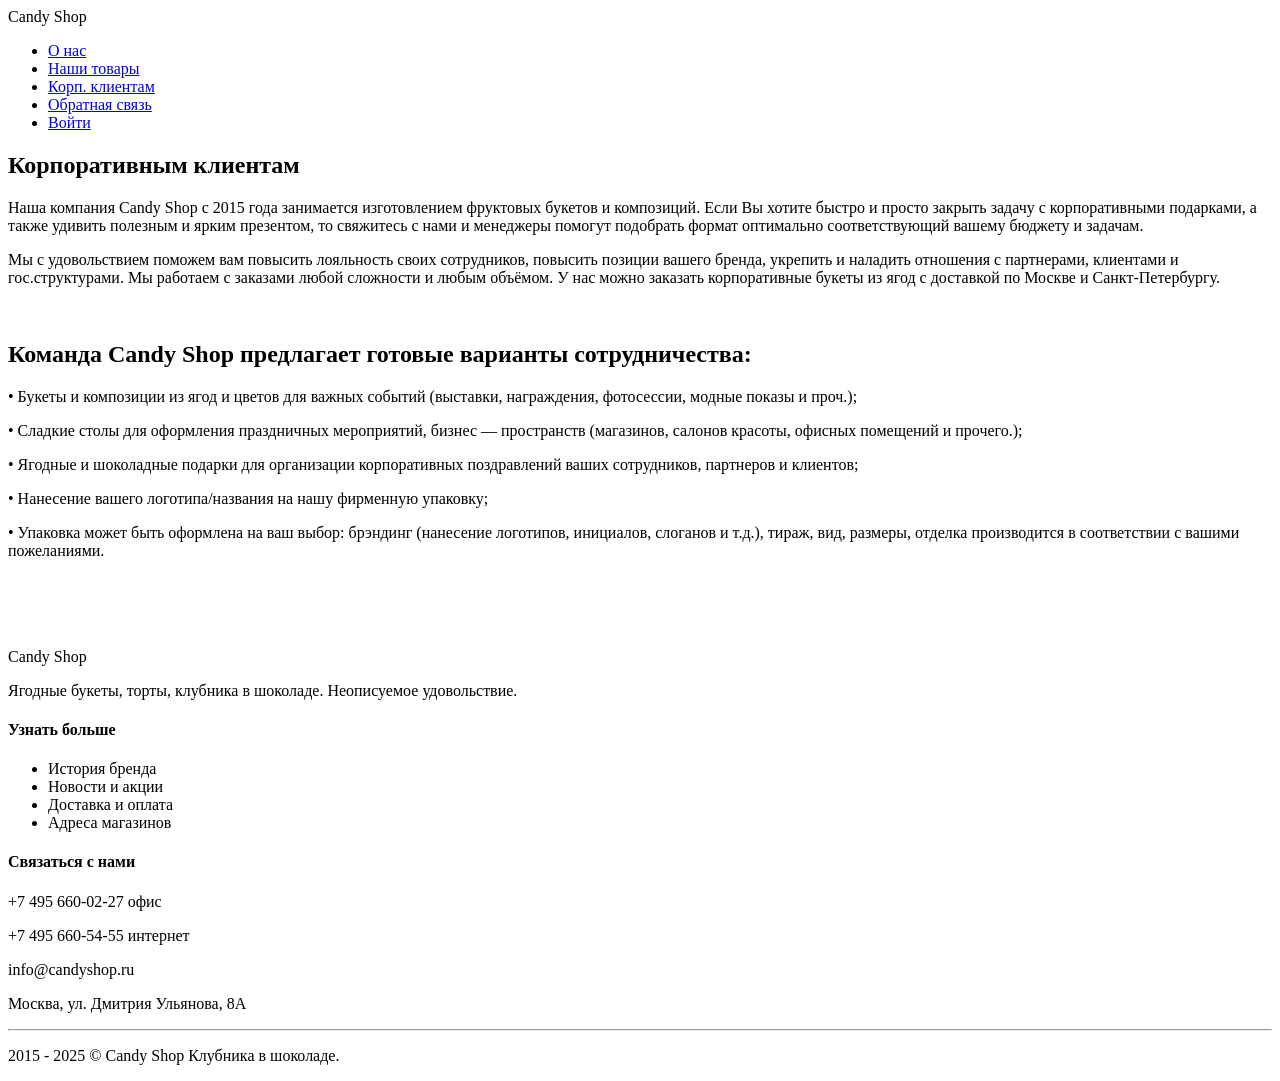
==== korz.html @ a6d3f13e "Add files via upload" ====
<!DOCTYPE html>
<html lang="en">

<head>
    <meta charset="UTF-8">
    <meta name="viewport" content="width=device-width, initial-scale=1.0">
    <title>Candy Shop</title>
    <link rel="stylesheet" href="css/main.css">
</head>

<body class="page-korz">
    <div class="wrapper">
        <header class="container">
            <span class="logo">Candy Shop</span>
            <nav>
                <ul>
                    <li><a href="index.html">О нас</a></li>
                    <li><a href="tovar.html">Наши товары</a></li>
                    <li class="active"><a href="korz.html">Корп. клиентам</a></li>
                    <li><a href="otzv.php">Обратная связь</a></li>
                    <li class="btn"><a href="vhod.php">Войти</a></li>
                </ul>
            </nav>
        </header>

        <div class="container kl">
            <h2>Корпоративным клиентам</h2>
            <div class="korp">
                <div>
                    <p>Наша компания Candy Shop с 2015 года занимается изготовлением фруктовых букетов и композиций.
                        Если Вы хотите быстро и просто закрыть задачу с корпоративными подарками, а также удивить
                        полезным и ярким презентом, то свяжитесь с нами и менеджеры помогут подобрать формат оптимально
                        соответствующий вашему бюджету и задачам.</p>
                    <p>Мы с удовольствием поможем вам повысить лояльность своих сотрудников, повысить позиции вашего
                        бренда, укрепить и наладить отношения с партнерами, клиентами и гос.структурами. Мы работаем с
                        заказами любой сложности и любым объёмом. У нас можно заказать корпоративные букеты из ягод с
                        доставкой по Москве и Санкт-Петербургу.</p>
                </div>
                <img src="img/korp.jpg" alt="">
            </div>
        </div>

        <div class="container resh">
            <h2>Команда Candy Shop предлагает готовые варианты сотрудничества:</h2>
            <div class="slov">
                <div>
                    <p>• Букеты и композиции из ягод и цветов для важных событий (выставки, награждения, фотосессии,
                        модные показы и проч.);</p>
                    <p>• Сладкие столы для оформления праздничных мероприятий, бизнес — пространств (магазинов, салонов
                        красоты, офисных помещений и прочего.);</p>
                    <p>• Ягодные и шоколадные подарки для организации корпоративных поздравлений ваших сотрудников,
                        партнеров и клиентов;</p>
                </div>
                <div>
                    <p>• Нанесение вашего логотипа/названия на нашу фирменную упаковку;</p>
                    <p>• Упаковка может быть оформлена на ваш выбор: брэндинг (нанесение логотипов, инициалов, слоганов
                        и т.д.), тираж, вид, размеры, отделка производится в соответствии с вашими пожеланиями.</p>
                </div>
            </div>
        </div>

        <div class="container iz">
            <div class="izob">
                <div class="q1">
                    <img src="img/11.jpg" alt="">
                </div>
                <div class="q2">
                    <img src="img/13.jpg" alt="">
                </div>
                <div class="q3">
                    <img src="img/12.jpg" alt="">
                </div>
                <div class="q4">
                    <img src="img/14.jpg" alt="">
                </div>

            </div>
        </div>

        <footer>
            <div class="blocks container">
                <div>
                    <span class="logo">Candy Shop</span>
                    <p>Ягодные букеты, торты, клубника в шоколаде. Неописуемое удовольствие.</p>
                </div>
                <div>
                    <h4>Узнать больше</h4>
                    <ul>
                        <li>История бренда</li>
                        <li>Новости и акции</li>
                        <li>Доставка и оплата</li>
                        <li>Адреса магазинов</li>
                    </ul>
                </div>
                <div>
                    <h4>Связаться с нами</h4>
                    <p>+7 495 660-02-27 офис</p>
                    <p>+7 495 660-54-55 интернет</p>
                    <p>info@candyshop.ru</p>
                    <p>Москва, ул. Дмитрия Ульянова, 8А</p>
                </div>
            </div>
            <hr>
            <p>2015 - 2025 © Candy Shop Клубника в шоколаде.</p>
        </footer>

</body>

</html>
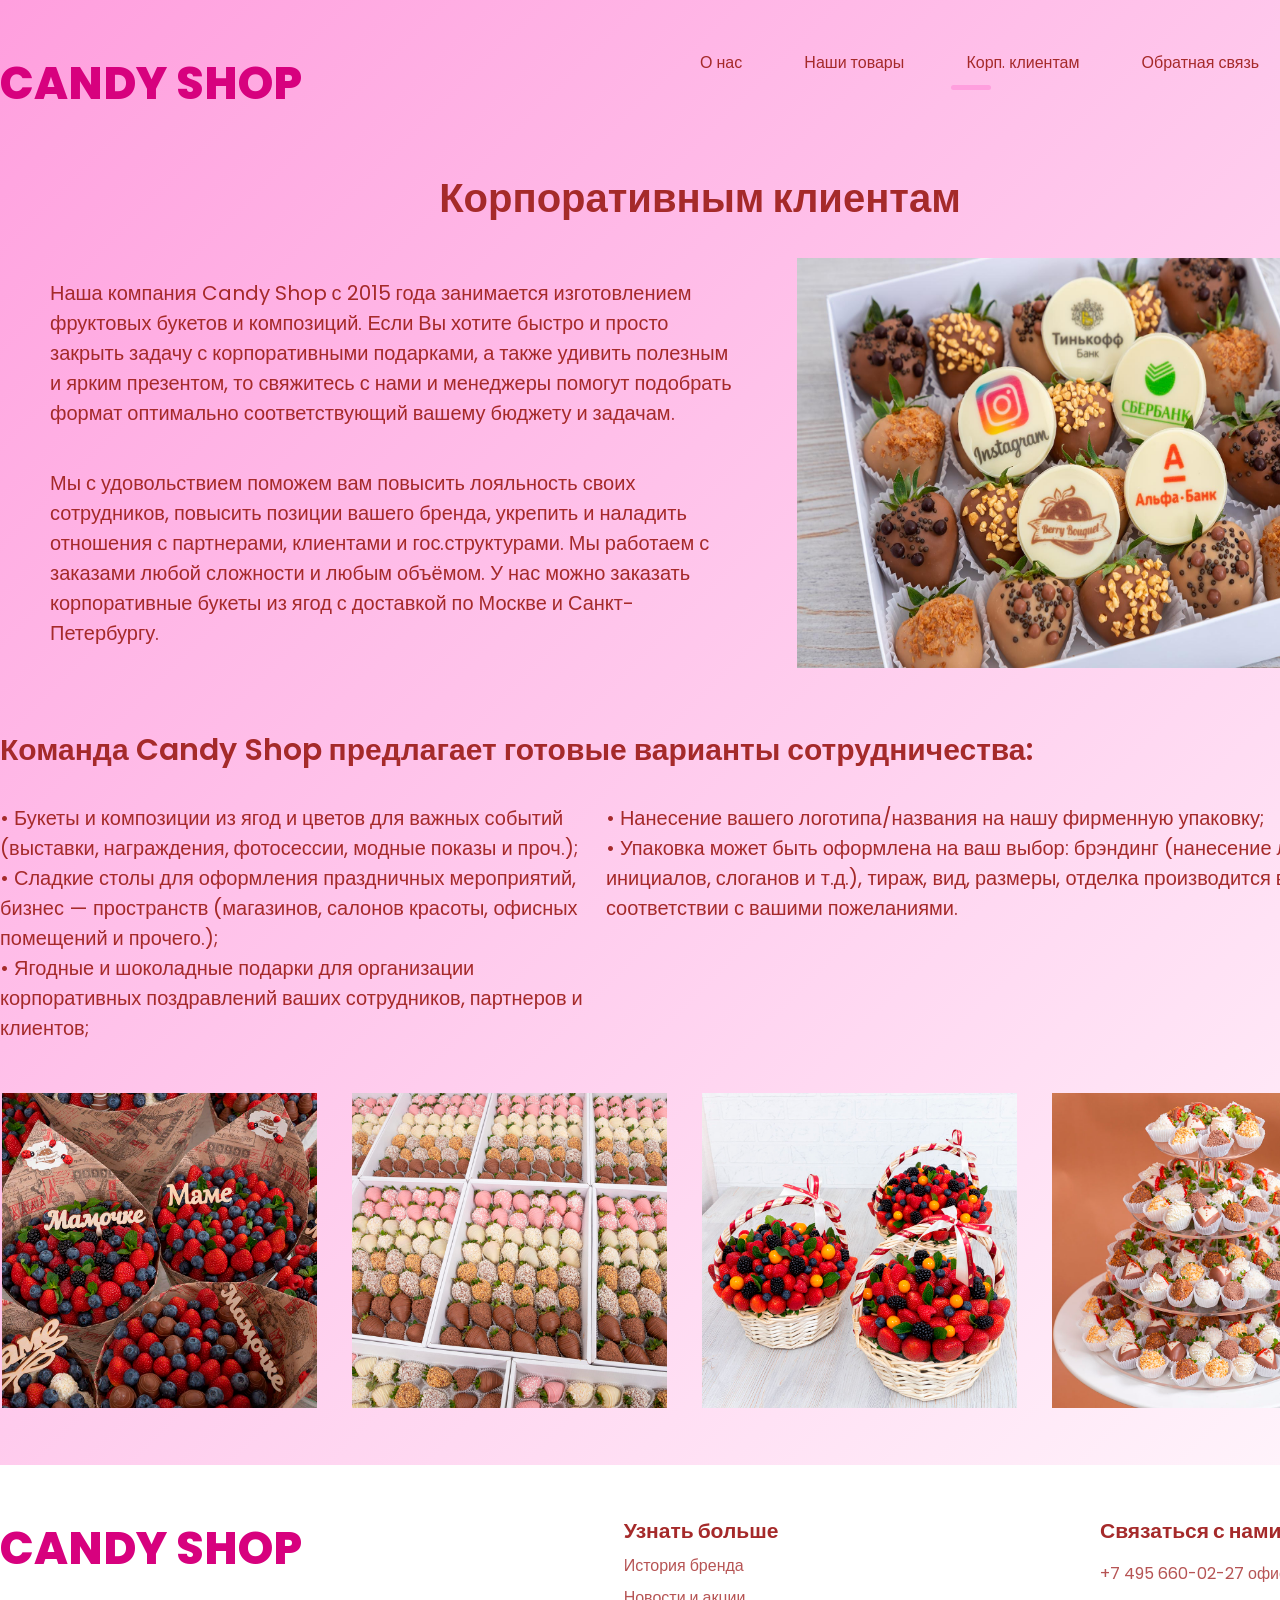
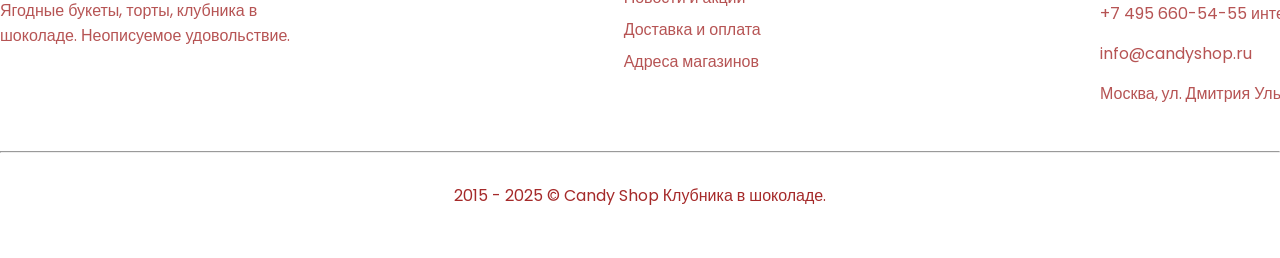
==== commit ec730475: "Update korz.html" ====
--- a/korz.html
+++ b/korz.html
@@ -5,7 +5,7 @@
     <meta charset="UTF-8">
     <meta name="viewport" content="width=device-width, initial-scale=1.0">
     <title>Candy Shop</title>
-    <link rel="stylesheet" href="css/main.css">
+    <link rel="stylesheet" href="main.css">
 </head>
 
 <body class="page-korz">
@@ -36,7 +36,7 @@
                         заказами любой сложности и любым объёмом. У нас можно заказать корпоративные букеты из ягод с
                         доставкой по Москве и Санкт-Петербургу.</p>
                 </div>
-                <img src="img/korp.jpg" alt="">
+                <img src="korp.jpg" alt="">
             </div>
         </div>
 
@@ -62,16 +62,16 @@
         <div class="container iz">
             <div class="izob">
                 <div class="q1">
-                    <img src="img/11.jpg" alt="">
+                    <img src="11.jpg" alt="">
                 </div>
                 <div class="q2">
-                    <img src="img/13.jpg" alt="">
+                    <img src="13.jpg" alt="">
                 </div>
                 <div class="q3">
-                    <img src="img/12.jpg" alt="">
+                    <img src="12.jpg" alt="">
                 </div>
                 <div class="q4">
-                    <img src="img/14.jpg" alt="">
+                    <img src="14.jpg" alt="">
                 </div>
 
             </div>
@@ -106,4 +106,4 @@
 
 </body>
 
-</html>+</html>
--- a/main.css
+++ b/main.css
@@ -0,0 +1,715 @@
+@import url('https://fonts.googleapis.com/css2?family=Poppins:wght@400;500;700;800&display=swap');
+
+* {
+    margin: 0;
+    padding: 0;
+}
+
+body {
+    font-family: "Poppins", sans-serif;
+    font-weight: 400;
+    color: brown;
+    font-size: 16px;
+}
+
+a {
+    text-decoration: none;
+}
+
+.wrapper {
+    background: #FF9FDE;
+    background: linear-gradient(135deg, #FF9FDE, #FFFFFF);
+    width: 100%;
+    padding-bottom: 60px;
+}
+
+.container {
+    width: 1400px;
+    margin: 0 auto;
+}
+
+header {
+    padding: 50px 0;
+}
+
+header .logo,
+footer .blocks .logo {
+    text-transform: uppercase;
+    font-size: 45px;
+    font-weight: 800;
+    color: #d7017e;
+}
+
+header nav {
+    float: right;
+    width: 50%;
+}
+
+header nav ul {
+    /* шапка, слова вверху */
+    list-style: none;
+    display: flex;
+    justify-content: space-between;
+}
+
+header nav ul li {
+    display: inline-block;
+}
+
+header nav ul li a {
+    /* цвет ссылок */
+    color: brown;
+}
+
+header nav ul li.active::after {
+    /*палочка внизу слов о нас*/
+    content: '';
+    display: block;
+    width: 40px;
+    height: 5px;
+    background: #FF9FDE;
+    border-radius: 10px;
+    position: relative;
+    top: 10px;
+    left: -15px;
+}
+
+header nav ul li:not(.btn):not(.active) a:hover {
+    /* эффект при наведении */
+    border-bottom: 5px solid #FF9FDE;
+}
+
+header nav ul li.btn a,
+.email .block button {
+    /* обработка кнопки войти */
+    background: #FFFFFF;
+    padding: 9px 17px;
+    border-radius: 5px;
+    transition: all 500ms ease;
+
+}
+
+header nav ul li.btn a:hover,
+.email .block button:hover {
+    /* эффект при наведении на войти*/
+    background: #FF9FDE;
+}
+
+.hero {
+    padding-bottom: 100px;
+    position: relative;
+}
+
+.hero--info {
+    /*секция с текстом*/
+    width: 530px;
+    padding-top: 15px;
+}
+
+.hero--info h2 {
+    color: rgb(182, 12, 136);
+    font-size: 30px;
+    font-weight: 600;
+}
+
+.hero--info h1 {
+    font-size: 40px;
+    font-weight: 600;
+}
+
+.hero--info p {
+    font-weight: 500;
+    line-height: 170%;
+    margin: 30px 0;
+}
+
+.hero--info .btn {
+    background: #FF9FDE;
+    border-radius: 50px;
+    padding: 15px 30px;
+    border: 0;
+    transition: all 500ms ease;
+    font-size: 18px;
+}
+
+.hero--info .btn:hover {
+    cursor: pointer;
+    transform: scale(1.1);
+}
+
+.hero img {
+    /*расположение изображения*/
+    position: absolute;
+    top: -10px;
+    right: 0;
+    max-width: 45%;
+}
+
+/*Секция что мы изготавливаем*/
+.trending {
+    padding-top: 120px;
+}
+
+.trending h3 {
+    font-weight: 600;
+    font-size: 31px;
+}
+
+.trending .products {
+    display: flex;
+    justify-content: space-between;
+    width: 100%;
+    padding: 50px 0;
+}
+
+.products img {
+    max-width: 80%;
+    padding: 0 37px;
+}
+
+.trending .products span {
+    display: block;
+    text-align: center;
+    margin-top: 20px;
+}
+
+.big-text {
+    padding: 40px 0;
+    font-size: 25px;
+    font-weight: 400;
+    text-align: center;
+    width: 1300px;
+}
+
+.banner {
+    padding: 50px 0;
+
+}
+
+.banner h3 {
+    font-size: 30px;
+    font-weight: 500;
+    margin-bottom: 30px;
+    color: #d7017e;
+}
+
+.banner p {
+    line-height: 170%;
+    margin-bottom: 30px;
+    width: 550px;
+    font-size: 20px;
+}
+
+.banner img {
+    width: 70%;
+    margin-bottom: 30px;
+}
+
+/*электронная почта*/
+.email {
+    padding-bottom: 120px;
+    /*отступ снизу*/
+}
+
+.email .block {
+    margin-top: 40px;
+    background: #FF9FDE;
+    border-radius: 10px;
+    padding: 40px 3%;
+    width: 94%;
+    justify-content: space-between;
+    align-items: center;
+    display: flex;
+
+}
+
+.email .block h4 {
+    font-size: 30px;
+    font-weight: 500;
+}
+
+.email .block p {
+    width: 600px;
+}
+
+
+/* Стиль для кнопки отправки в форме email */
+.email .block input[type="submit"] {
+    background-color: #FF6B9D;
+    color: white;
+    border: none;
+    padding: 15px 30px;
+    border-radius: 30px;
+    font-size: 16px;
+    font-weight: 600;
+    cursor: pointer;
+    transition: all 0.3s ease;
+    box-shadow: 0 4px 8px rgba(255, 107, 157, 0.3);
+    text-transform: uppercase;
+    letter-spacing: 1px;
+    margin-top: 15px;
+    width: auto;
+    position: relative;
+    right: -30px;
+    z-index: 2;
+    display: block;
+    margin-left: auto;
+    margin-right: auto;
+
+}
+
+/* Стиль при наведении */
+.email .block input[type="submit"]:hover {
+    background-color: #E0558B;
+    transform: translateY(-2px);
+    box-shadow: 0 6px 12px rgba(255, 107, 157, 0.4);
+}
+
+/* Стиль при нажатии */
+.email .block input[type="submit"]:active {
+    transform: translateY(0);
+    box-shadow: 0 2px 4px rgba(255, 107, 157, 0.3);
+}
+
+/* Стиль для параграфа, содержащего кнопку */
+.email .block p {
+    text-align: center;
+    margin-top: 20px;
+}
+
+/* Обновленные стили для поля ввода email */
+.email .block input[type="email"] {
+    background: #FFFFFF;
+    outline: none;
+    border: 0.6px solid brown;
+    border-radius: 30px;
+    width: 100%;
+    max-width: 500px;
+    font-family: 'Poppins', sans-serif;
+    font-weight: 400;
+    padding: 15px 15px;
+    margin: 0 auto;
+    display: block;
+    transition: all 0.3s ease;
+    position: relative;
+    right: -30px;
+}
+
+.email .block input[type="email"]:focus {
+    border-color: #FF6B9D;
+    box-shadow: 0 0 0 3px rgba(255, 107, 157, 0.2);
+}
+
+/* Стили для блока формы */
+.email .block {
+    background-color: #FFF9FB;
+    padding: 40px 10px;
+    border-radius: 15px;
+    box-shadow: 0 5px 15px rgba(0, 0, 0, 0.05);
+    max-width: 600px;
+    margin: 0 auto;
+    text-align: center;
+    position: relative;
+    right: 300px;
+    top: 53px;
+    border: 0.6px solid brown;
+}
+
+/*Footer*/
+footer {
+    background: #FFFFFF;
+    padding: 50px 0;
+
+}
+
+footer .blocks {
+    display: flex;
+    justify-content: space-between;
+}
+
+footer .blocks p {
+    width: 300px;
+    margin: 15px 0;
+    opacity: 0.8;
+}
+
+footer .blocks h4 {
+    font-weight: 700;
+    font-size: 21px;
+
+}
+
+footer .blocks ul {
+    list-style: none;
+}
+
+footer .blocks ul li {
+    margin-top: 7px;
+    opacity: 0.8;
+}
+
+footer hr {
+    margin: 30px 0;
+}
+
+footer>p {
+    text-align: center;
+}
+
+.page-korz .wrapper {
+    min-height: calc(100vh - 160px);
+    /* 160px - примерная высота футера */
+    padding-bottom: 0;
+    /* Убираем отступ снизу */
+}
+
+.page-korz footer {
+    margin-top: auto;
+    /* Прижимаем футер к низу */
+}
+
+/* Дополнительно для body */
+.page-korz {
+    display: flex;
+    flex-direction: column;
+    min-height: 100vh;
+}
+
+.page-korz .wrapper {
+    flex: 1;
+}
+
+/* Стили для страниц со стандартным футером */
+.standard-footer {
+    display: flex;
+    flex-direction: column;
+    min-height: 100vh;
+}
+
+.standard-footer .wrapper {
+    flex: 1;
+    padding-bottom: 0;
+    /* Убираем отступ снизу */
+}
+
+.standard-footer footer {
+    margin-top: auto;
+}
+
+/* Убираем возможные псевдоэлементы с розовой полоской */
+.standard-footer .wrapper::after {
+    display: none;
+}
+
+/*наши товары*/
+
+.tovars .card {
+    justify-content: space-between;
+    width: 50%;
+    padding: 50px 0;
+}
+
+.card img {
+    max-width: 90%;
+    padding: 0 37px;
+    position: relative;
+    right: 35px;
+}
+
+.tovars .card span {
+    display: block;
+    margin-top: 20px;
+}
+
+.tovars .eat,
+.tovars .eat1,
+.tovars .eat2 {
+    display: flex;
+}
+
+.tovars .card p {
+    font-weight: 600;
+    font-size: 25px;
+}
+
+.tovars .card h4 {
+    font-weight: 300;
+}
+
+.tovars .card button {
+    background: #FF9FDE;
+    border-radius: 50px;
+    padding: 15px 50px;
+    border: 0;
+    transition: all 500ms ease;
+    font-size: 18px;
+    position: relative;
+    top: 25px;
+}
+
+.tovars .card button:hover {
+    cursor: pointer;
+    transform: scale(1.1);
+}
+
+/*Обратная связь*/
+.feedback {
+    padding: 70px 0;
+    background: rgb(254, 151, 211);
+}
+
+.feedback h2 {
+    text-align: center;
+    font-weight: 700;
+    font-size: 30px;
+}
+
+.feedback p {
+    text-align: center;
+    font-weight: 500;
+    font-size: 30px;
+}
+
+.feedback form {
+    margin: 80px auto;
+    width: 600px;
+}
+
+.feedback form .inline {
+    display: flex;
+    justify-content: space-between;
+}
+
+.feedback form .inline>div {
+    width: 50%;
+}
+
+.feedback form label {
+    font-size: 14px;
+}
+
+.feedback form input,
+.feedback form textarea {
+    background: rgb(250, 185, 223);
+    border-radius: 10px;
+    border: 0.6px solid brown;
+    display: block;
+    /*поля для ввода не на одной линии с лейблами*/
+    width: 90%;
+    padding: 15px 10px;
+    outline: none;
+    color: #d7017e;
+    margin-top: 7px;
+    margin-bottom: 20px;
+}
+
+.feedback form .one-line {
+    width: 95%;
+}
+
+.feedback form textarea {
+    resize: none;
+    height: 200px;
+}
+
+.feedback form input[type="submit"] {
+    background: #fff;
+    border-radius: 5px;
+    border: 0.6px solid brown;
+    float: right;
+    cursor: pointer;
+    color: brown;
+    padding: 15px 35px;
+    transition: all 500ms ease;
+    position: relative;
+    right: 37px;
+}
+
+.feedback form input[type="submit"]:hover {
+    cursor: pointer;
+    transform: scale(1.1);
+}
+
+/*Корпоративным клиентам*/
+.kl h2 {
+    text-align: center;
+    font-weight: 700;
+    font-size: 40px;
+}
+
+.kl .korp {
+    display: flex;
+    padding: 30px;
+}
+
+.kl p {
+    font-size: 20px;
+    font-weight: 400;
+}
+
+.kl p {
+    font-size: 20px;
+    font-weight: 400;
+    padding: 20px;
+}
+
+.kl img {
+    max-width: 40%;
+    padding: 0 37px;
+}
+
+.resh h2 {
+    padding: 30px 0;
+    font-weight: 550;
+    font-size: 30px;
+}
+
+.resh .slov {
+    display: flex;
+}
+
+.resh .slov p {
+    font-size: 20px;
+    font-weight: 400;
+}
+
+.iz .izob {
+    display: flex;
+    padding: 50px 0;
+}
+
+.iz .izob .q1 img,
+.iz .izob .q2 img,
+.iz .izob .q3 img,
+.iz .izob .q4 img {
+    max-width: 90%;
+    padding: 0 37px;
+    position: relative;
+    right: 35px;
+}
+
+/* Стили для раздела To-Do */
+.todo-section {
+    padding: 40px 0;
+    background-color: #FFF9FB;
+    border-radius: 15px;
+    margin: 10px auto;
+    box-shadow: 0 5px 15px rgba(0, 0, 0, 0.05);
+}
+
+.todo-section h3 {
+    color: #FF6B9D;
+    font-size: 28px;
+    text-align: center;
+}
+
+.todo-section p {
+    text-align: center;
+    margin-bottom: 30px;
+    color: #666;
+}
+
+.todo-form {
+    max-width: 600px;
+    margin: 0 auto;
+    padding: 20px;
+}
+
+.todo-form .form-group {
+    margin-bottom: 20px;
+}
+
+.todo-form label {
+    display: block;
+    margin-bottom: 8px;
+    color: #FF6B9D;
+    font-weight: 600;
+}
+
+.todo-form input[type="text"],
+.todo-form textarea {
+    width: 100%;
+    padding: 12px 15px;
+    border: 1px solid #FFD6E5;
+    border-radius: 30px;
+    font-size: 16px;
+}
+
+.todo-form textarea {
+    min-height: 100px;
+    border-radius: 15px;
+    resize: vertical;
+}
+
+.todo-form input[type="color"] {
+    width: 60px;
+    height: 40px;
+    padding: 3px;
+    border: 2px solid #FFD6E5;
+    border-radius: 8px;
+}
+
+/* Стили для карточек задач */
+.todo-container {
+    display: grid;
+    grid-template-columns: repeat(auto-fill, minmax(300px, 1fr));
+    gap: 20px;
+    padding: 20px;
+}
+
+.todo-item {
+    transition: transform 0.3s ease;
+}
+
+.todo-item:hover {
+    transform: translateY(-5px);
+}
+
+.todo-card {
+    background: white;
+    border-radius: 15px;
+    overflow: hidden;
+    box-shadow: 0 4px 8px rgba(0, 0, 0, 0.1);
+}
+
+.todo-header {
+    height: 10px;
+}
+
+.todo-body {
+    padding: 20px;
+}
+
+.todo-body h5 {
+    color: #FF6B9D;
+    margin-bottom: 10px;
+    font-size: 18px;
+}
+
+.todo-body p {
+    color: #666;
+    margin-bottom: 15px;
+    text-align: left;
+}
+
+.todo-delete {
+    background: none;
+    border: none;
+    color: #FF6B9D;
+    cursor: pointer;
+    font-weight: 600;
+    padding: 5px 0;
+}
+
+.todo-delete:hover {
+    text-decoration: underline;
+}
+
+.todo-form button {
+    background: #FF6B9D;
+    border-radius: 50px;
+    padding: 15px 30px;
+    border: 0;
+    transition: all 500ms ease;
+    font-size: 14px;
+}
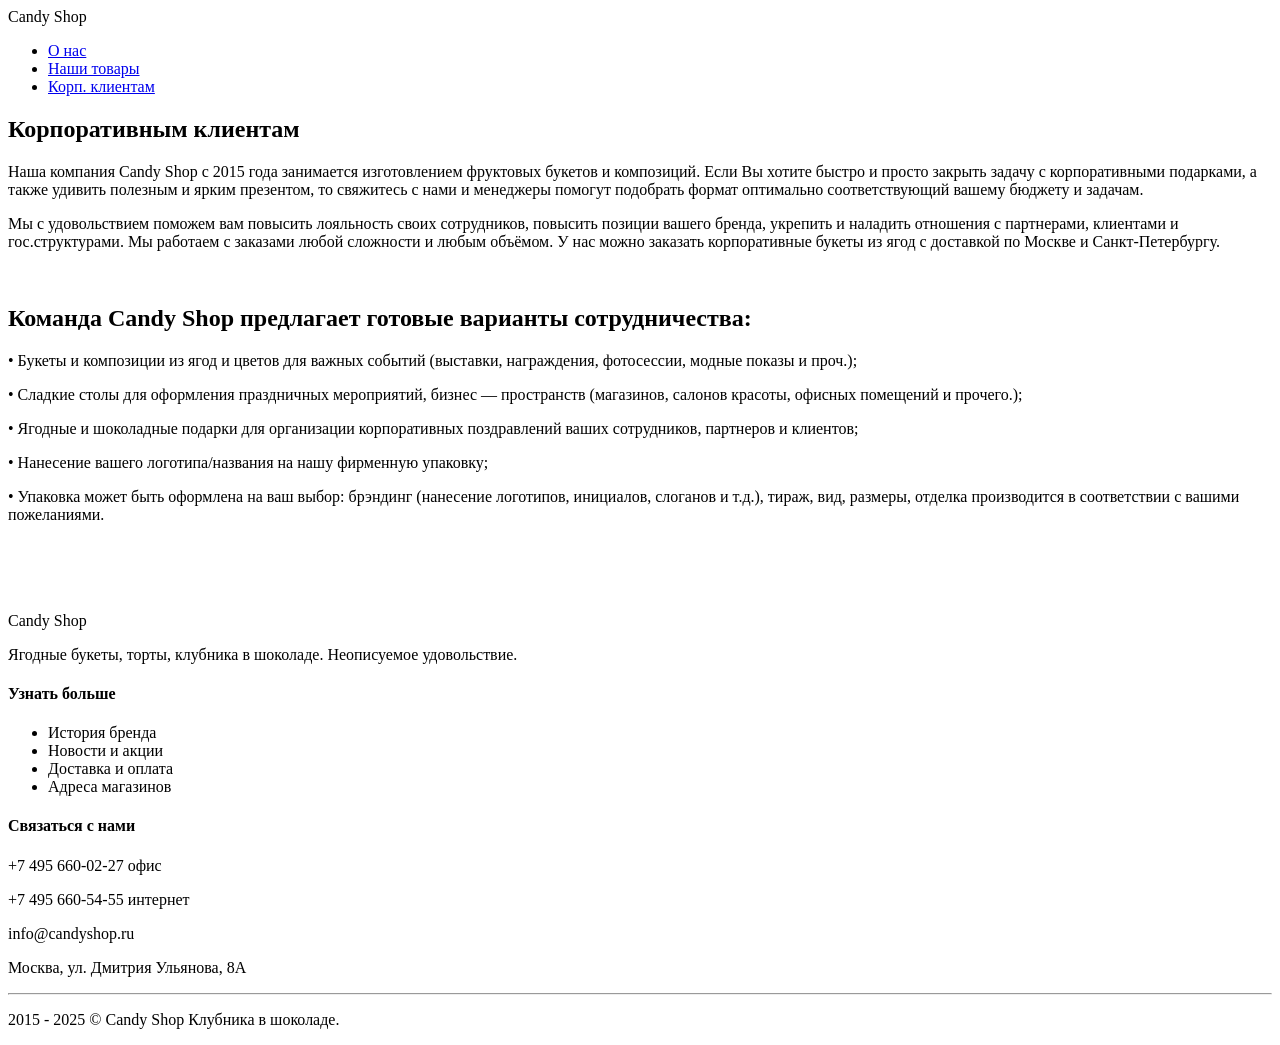
==== commit eca90f57: "Add files via upload" ====
--- a/korz.html
+++ b/korz.html
@@ -5,7 +5,7 @@
     <meta charset="UTF-8">
     <meta name="viewport" content="width=device-width, initial-scale=1.0">
     <title>Candy Shop</title>
-    <link rel="stylesheet" href="main.css">
+    <link rel="stylesheet" href="css/main.css">
 </head>
 
 <body class="page-korz">
@@ -17,8 +17,7 @@
                     <li><a href="index.html">О нас</a></li>
                     <li><a href="tovar.html">Наши товары</a></li>
                     <li class="active"><a href="korz.html">Корп. клиентам</a></li>
-                    <li><a href="otzv.php">Обратная связь</a></li>
-                    <li class="btn"><a href="vhod.php">Войти</a></li>
+
                 </ul>
             </nav>
         </header>
@@ -36,7 +35,7 @@
                         заказами любой сложности и любым объёмом. У нас можно заказать корпоративные букеты из ягод с
                         доставкой по Москве и Санкт-Петербургу.</p>
                 </div>
-                <img src="korp.jpg" alt="">
+                <img src="img/korp.jpg" alt="">
             </div>
         </div>
 
@@ -62,16 +61,16 @@
         <div class="container iz">
             <div class="izob">
                 <div class="q1">
-                    <img src="11.jpg" alt="">
+                    <img src="img/11.jpg" alt="">
                 </div>
                 <div class="q2">
-                    <img src="13.jpg" alt="">
+                    <img src="img/13.jpg" alt="">
                 </div>
                 <div class="q3">
-                    <img src="12.jpg" alt="">
+                    <img src="img/12.jpg" alt="">
                 </div>
                 <div class="q4">
-                    <img src="14.jpg" alt="">
+                    <img src="img/14.jpg" alt="">
                 </div>
 
             </div>
@@ -106,4 +105,4 @@
 
 </body>
 
-</html>
+</html>
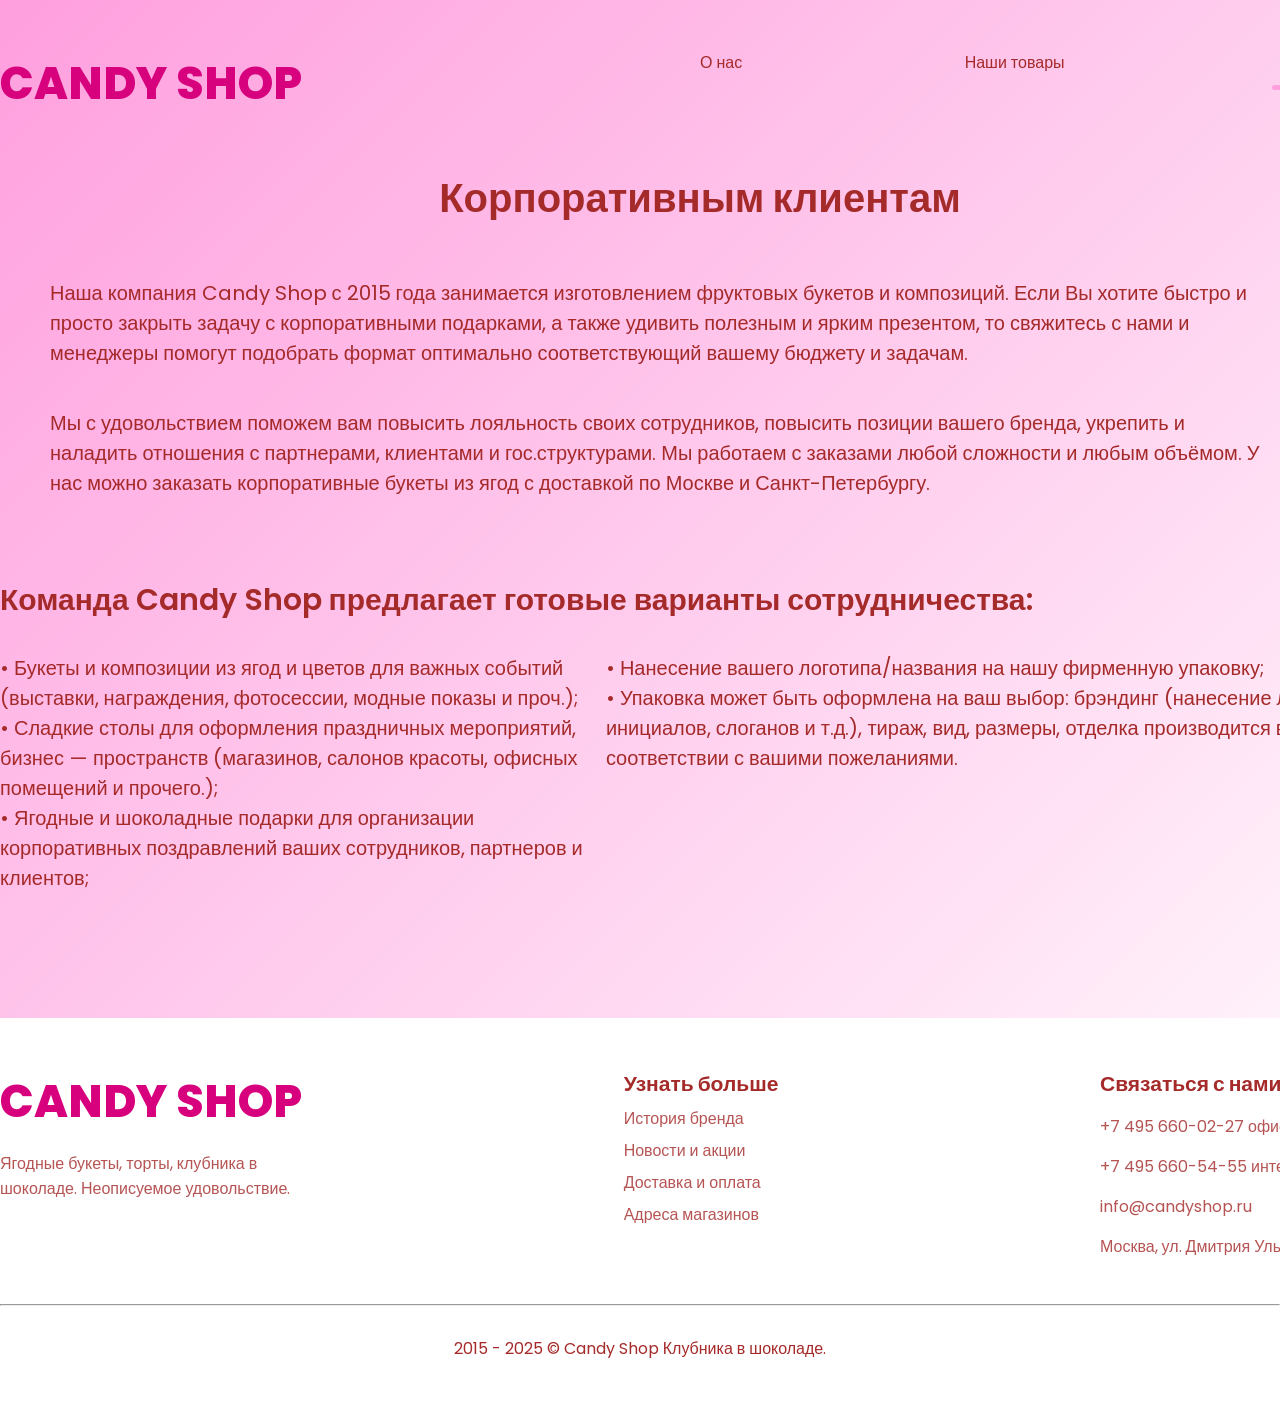
==== commit e8177bfb: "Update korz.html" ====
--- a/korz.html
+++ b/korz.html
@@ -5,7 +5,7 @@
     <meta charset="UTF-8">
     <meta name="viewport" content="width=device-width, initial-scale=1.0">
     <title>Candy Shop</title>
-    <link rel="stylesheet" href="css/main.css">
+    <link rel="stylesheet" href="main.css">
 </head>
 
 <body class="page-korz">
@@ -105,4 +105,4 @@
 
 </body>
 
-</html>+</html>
--- a/main.css
+++ b/main.css
@@ -0,0 +1,715 @@
+@import url('https://fonts.googleapis.com/css2?family=Poppins:wght@400;500;700;800&display=swap');
+
+* {
+    margin: 0;
+    padding: 0;
+}
+
+body {
+    font-family: "Poppins", sans-serif;
+    font-weight: 400;
+    color: brown;
+    font-size: 16px;
+}
+
+a {
+    text-decoration: none;
+}
+
+.wrapper {
+    background: #FF9FDE;
+    background: linear-gradient(135deg, #FF9FDE, #FFFFFF);
+    width: 100%;
+    padding-bottom: 60px;
+}
+
+.container {
+    width: 1400px;
+    margin: 0 auto;
+}
+
+header {
+    padding: 50px 0;
+}
+
+header .logo,
+footer .blocks .logo {
+    text-transform: uppercase;
+    font-size: 45px;
+    font-weight: 800;
+    color: #d7017e;
+}
+
+header nav {
+    float: right;
+    width: 50%;
+}
+
+header nav ul {
+    /* шапка, слова вверху */
+    list-style: none;
+    display: flex;
+    justify-content: space-between;
+}
+
+header nav ul li {
+    display: inline-block;
+}
+
+header nav ul li a {
+    /* цвет ссылок */
+    color: brown;
+}
+
+header nav ul li.active::after {
+    /*палочка внизу слов о нас*/
+    content: '';
+    display: block;
+    width: 40px;
+    height: 5px;
+    background: #FF9FDE;
+    border-radius: 10px;
+    position: relative;
+    top: 10px;
+    left: -15px;
+}
+
+header nav ul li:not(.btn):not(.active) a:hover {
+    /* эффект при наведении */
+    border-bottom: 5px solid #FF9FDE;
+}
+
+header nav ul li.btn a,
+.email .block button {
+    /* обработка кнопки войти */
+    background: #FFFFFF;
+    padding: 9px 17px;
+    border-radius: 5px;
+    transition: all 500ms ease;
+
+}
+
+header nav ul li.btn a:hover,
+.email .block button:hover {
+    /* эффект при наведении на войти*/
+    background: #FF9FDE;
+}
+
+.hero {
+    padding-bottom: 100px;
+    position: relative;
+}
+
+.hero--info {
+    /*секция с текстом*/
+    width: 530px;
+    padding-top: 15px;
+}
+
+.hero--info h2 {
+    color: rgb(182, 12, 136);
+    font-size: 30px;
+    font-weight: 600;
+}
+
+.hero--info h1 {
+    font-size: 40px;
+    font-weight: 600;
+}
+
+.hero--info p {
+    font-weight: 500;
+    line-height: 170%;
+    margin: 30px 0;
+}
+
+.hero--info .btn {
+    background: #FF9FDE;
+    border-radius: 50px;
+    padding: 15px 30px;
+    border: 0;
+    transition: all 500ms ease;
+    font-size: 18px;
+}
+
+.hero--info .btn:hover {
+    cursor: pointer;
+    transform: scale(1.1);
+}
+
+.hero img {
+    /*расположение изображения*/
+    position: absolute;
+    top: -10px;
+    right: 0;
+    max-width: 45%;
+}
+
+/*Секция что мы изготавливаем*/
+.trending {
+    padding-top: 120px;
+}
+
+.trending h3 {
+    font-weight: 600;
+    font-size: 31px;
+}
+
+.trending .products {
+    display: flex;
+    justify-content: space-between;
+    width: 100%;
+    padding: 50px 0;
+}
+
+.products img {
+    max-width: 80%;
+    padding: 0 37px;
+}
+
+.trending .products span {
+    display: block;
+    text-align: center;
+    margin-top: 20px;
+}
+
+.big-text {
+    padding: 40px 0;
+    font-size: 25px;
+    font-weight: 400;
+    text-align: center;
+    width: 1300px;
+}
+
+.banner {
+    padding: 50px 0;
+
+}
+
+.banner h3 {
+    font-size: 30px;
+    font-weight: 500;
+    margin-bottom: 30px;
+    color: #d7017e;
+}
+
+.banner p {
+    line-height: 170%;
+    margin-bottom: 30px;
+    width: 550px;
+    font-size: 20px;
+}
+
+.banner img {
+    width: 70%;
+    margin-bottom: 30px;
+}
+
+/*электронная почта*/
+.email {
+    padding-bottom: 120px;
+    /*отступ снизу*/
+}
+
+.email .block {
+    margin-top: 40px;
+    background: #FF9FDE;
+    border-radius: 10px;
+    padding: 40px 3%;
+    width: 94%;
+    justify-content: space-between;
+    align-items: center;
+    display: flex;
+
+}
+
+.email .block h4 {
+    font-size: 30px;
+    font-weight: 500;
+}
+
+.email .block p {
+    width: 600px;
+}
+
+
+/* Стиль для кнопки отправки в форме email */
+.email .block input[type="submit"] {
+    background-color: #FF6B9D;
+    color: white;
+    border: none;
+    padding: 15px 30px;
+    border-radius: 30px;
+    font-size: 16px;
+    font-weight: 600;
+    cursor: pointer;
+    transition: all 0.3s ease;
+    box-shadow: 0 4px 8px rgba(255, 107, 157, 0.3);
+    text-transform: uppercase;
+    letter-spacing: 1px;
+    margin-top: 15px;
+    width: auto;
+    position: relative;
+    right: -30px;
+    z-index: 2;
+    display: block;
+    margin-left: auto;
+    margin-right: auto;
+
+}
+
+/* Стиль при наведении */
+.email .block input[type="submit"]:hover {
+    background-color: #E0558B;
+    transform: translateY(-2px);
+    box-shadow: 0 6px 12px rgba(255, 107, 157, 0.4);
+}
+
+/* Стиль при нажатии */
+.email .block input[type="submit"]:active {
+    transform: translateY(0);
+    box-shadow: 0 2px 4px rgba(255, 107, 157, 0.3);
+}
+
+/* Стиль для параграфа, содержащего кнопку */
+.email .block p {
+    text-align: center;
+    margin-top: 20px;
+}
+
+/* Обновленные стили для поля ввода email */
+.email .block input[type="email"] {
+    background: #FFFFFF;
+    outline: none;
+    border: 0.6px solid brown;
+    border-radius: 30px;
+    width: 100%;
+    max-width: 500px;
+    font-family: 'Poppins', sans-serif;
+    font-weight: 400;
+    padding: 15px 15px;
+    margin: 0 auto;
+    display: block;
+    transition: all 0.3s ease;
+    position: relative;
+    right: -30px;
+}
+
+.email .block input[type="email"]:focus {
+    border-color: #FF6B9D;
+    box-shadow: 0 0 0 3px rgba(255, 107, 157, 0.2);
+}
+
+/* Стили для блока формы */
+.email .block {
+    background-color: #FFF9FB;
+    padding: 40px 10px;
+    border-radius: 15px;
+    box-shadow: 0 5px 15px rgba(0, 0, 0, 0.05);
+    max-width: 600px;
+    margin: 0 auto;
+    text-align: center;
+    position: relative;
+    right: 300px;
+    top: 53px;
+    border: 0.6px solid brown;
+}
+
+/*Footer*/
+footer {
+    background: #FFFFFF;
+    padding: 50px 0;
+
+}
+
+footer .blocks {
+    display: flex;
+    justify-content: space-between;
+}
+
+footer .blocks p {
+    width: 300px;
+    margin: 15px 0;
+    opacity: 0.8;
+}
+
+footer .blocks h4 {
+    font-weight: 700;
+    font-size: 21px;
+
+}
+
+footer .blocks ul {
+    list-style: none;
+}
+
+footer .blocks ul li {
+    margin-top: 7px;
+    opacity: 0.8;
+}
+
+footer hr {
+    margin: 30px 0;
+}
+
+footer>p {
+    text-align: center;
+}
+
+.page-korz .wrapper {
+    min-height: calc(100vh - 160px);
+    /* 160px - примерная высота футера */
+    padding-bottom: 0;
+    /* Убираем отступ снизу */
+}
+
+.page-korz footer {
+    margin-top: auto;
+    /* Прижимаем футер к низу */
+}
+
+/* Дополнительно для body */
+.page-korz {
+    display: flex;
+    flex-direction: column;
+    min-height: 100vh;
+}
+
+.page-korz .wrapper {
+    flex: 1;
+}
+
+/* Стили для страниц со стандартным футером */
+.standard-footer {
+    display: flex;
+    flex-direction: column;
+    min-height: 100vh;
+}
+
+.standard-footer .wrapper {
+    flex: 1;
+    padding-bottom: 0;
+    /* Убираем отступ снизу */
+}
+
+.standard-footer footer {
+    margin-top: auto;
+}
+
+/* Убираем возможные псевдоэлементы с розовой полоской */
+.standard-footer .wrapper::after {
+    display: none;
+}
+
+/*наши товары*/
+
+.tovars .card {
+    justify-content: space-between;
+    width: 50%;
+    padding: 50px 0;
+}
+
+.card img {
+    max-width: 90%;
+    padding: 0 37px;
+    position: relative;
+    right: 35px;
+}
+
+.tovars .card span {
+    display: block;
+    margin-top: 20px;
+}
+
+.tovars .eat,
+.tovars .eat1,
+.tovars .eat2 {
+    display: flex;
+}
+
+.tovars .card p {
+    font-weight: 600;
+    font-size: 25px;
+}
+
+.tovars .card h4 {
+    font-weight: 300;
+}
+
+.tovars .card button {
+    background: #FF9FDE;
+    border-radius: 50px;
+    padding: 15px 50px;
+    border: 0;
+    transition: all 500ms ease;
+    font-size: 18px;
+    position: relative;
+    top: 25px;
+}
+
+.tovars .card button:hover {
+    cursor: pointer;
+    transform: scale(1.1);
+}
+
+/*Обратная связь*/
+.feedback {
+    padding: 70px 0;
+    background: rgb(254, 151, 211);
+}
+
+.feedback h2 {
+    text-align: center;
+    font-weight: 700;
+    font-size: 30px;
+}
+
+.feedback p {
+    text-align: center;
+    font-weight: 500;
+    font-size: 30px;
+}
+
+.feedback form {
+    margin: 80px auto;
+    width: 600px;
+}
+
+.feedback form .inline {
+    display: flex;
+    justify-content: space-between;
+}
+
+.feedback form .inline>div {
+    width: 50%;
+}
+
+.feedback form label {
+    font-size: 14px;
+}
+
+.feedback form input,
+.feedback form textarea {
+    background: rgb(250, 185, 223);
+    border-radius: 10px;
+    border: 0.6px solid brown;
+    display: block;
+    /*поля для ввода не на одной линии с лейблами*/
+    width: 90%;
+    padding: 15px 10px;
+    outline: none;
+    color: #d7017e;
+    margin-top: 7px;
+    margin-bottom: 20px;
+}
+
+.feedback form .one-line {
+    width: 95%;
+}
+
+.feedback form textarea {
+    resize: none;
+    height: 200px;
+}
+
+.feedback form input[type="submit"] {
+    background: #fff;
+    border-radius: 5px;
+    border: 0.6px solid brown;
+    float: right;
+    cursor: pointer;
+    color: brown;
+    padding: 15px 35px;
+    transition: all 500ms ease;
+    position: relative;
+    right: 37px;
+}
+
+.feedback form input[type="submit"]:hover {
+    cursor: pointer;
+    transform: scale(1.1);
+}
+
+/*Корпоративным клиентам*/
+.kl h2 {
+    text-align: center;
+    font-weight: 700;
+    font-size: 40px;
+}
+
+.kl .korp {
+    display: flex;
+    padding: 30px;
+}
+
+.kl p {
+    font-size: 20px;
+    font-weight: 400;
+}
+
+.kl p {
+    font-size: 20px;
+    font-weight: 400;
+    padding: 20px;
+}
+
+.kl img {
+    max-width: 40%;
+    padding: 0 37px;
+}
+
+.resh h2 {
+    padding: 30px 0;
+    font-weight: 550;
+    font-size: 30px;
+}
+
+.resh .slov {
+    display: flex;
+}
+
+.resh .slov p {
+    font-size: 20px;
+    font-weight: 400;
+}
+
+.iz .izob {
+    display: flex;
+    padding: 50px 0;
+}
+
+.iz .izob .q1 img,
+.iz .izob .q2 img,
+.iz .izob .q3 img,
+.iz .izob .q4 img {
+    max-width: 90%;
+    padding: 0 37px;
+    position: relative;
+    right: 35px;
+}
+
+/* Стили для раздела To-Do */
+.todo-section {
+    padding: 40px 0;
+    background-color: #FFF9FB;
+    border-radius: 15px;
+    margin: 10px auto;
+    box-shadow: 0 5px 15px rgba(0, 0, 0, 0.05);
+}
+
+.todo-section h3 {
+    color: #FF6B9D;
+    font-size: 28px;
+    text-align: center;
+}
+
+.todo-section p {
+    text-align: center;
+    margin-bottom: 30px;
+    color: #666;
+}
+
+.todo-form {
+    max-width: 600px;
+    margin: 0 auto;
+    padding: 20px;
+}
+
+.todo-form .form-group {
+    margin-bottom: 20px;
+}
+
+.todo-form label {
+    display: block;
+    margin-bottom: 8px;
+    color: #FF6B9D;
+    font-weight: 600;
+}
+
+.todo-form input[type="text"],
+.todo-form textarea {
+    width: 100%;
+    padding: 12px 15px;
+    border: 1px solid #FFD6E5;
+    border-radius: 30px;
+    font-size: 16px;
+}
+
+.todo-form textarea {
+    min-height: 100px;
+    border-radius: 15px;
+    resize: vertical;
+}
+
+.todo-form input[type="color"] {
+    width: 60px;
+    height: 40px;
+    padding: 3px;
+    border: 2px solid #FFD6E5;
+    border-radius: 8px;
+}
+
+/* Стили для карточек задач */
+.todo-container {
+    display: grid;
+    grid-template-columns: repeat(auto-fill, minmax(300px, 1fr));
+    gap: 20px;
+    padding: 20px;
+}
+
+.todo-item {
+    transition: transform 0.3s ease;
+}
+
+.todo-item:hover {
+    transform: translateY(-5px);
+}
+
+.todo-card {
+    background: white;
+    border-radius: 15px;
+    overflow: hidden;
+    box-shadow: 0 4px 8px rgba(0, 0, 0, 0.1);
+}
+
+.todo-header {
+    height: 10px;
+}
+
+.todo-body {
+    padding: 20px;
+}
+
+.todo-body h5 {
+    color: #FF6B9D;
+    margin-bottom: 10px;
+    font-size: 18px;
+}
+
+.todo-body p {
+    color: #666;
+    margin-bottom: 15px;
+    text-align: left;
+}
+
+.todo-delete {
+    background: none;
+    border: none;
+    color: #FF6B9D;
+    cursor: pointer;
+    font-weight: 600;
+    padding: 5px 0;
+}
+
+.todo-delete:hover {
+    text-decoration: underline;
+}
+
+.todo-form button {
+    background: #FF6B9D;
+    border-radius: 50px;
+    padding: 15px 30px;
+    border: 0;
+    transition: all 500ms ease;
+    font-size: 14px;
+}
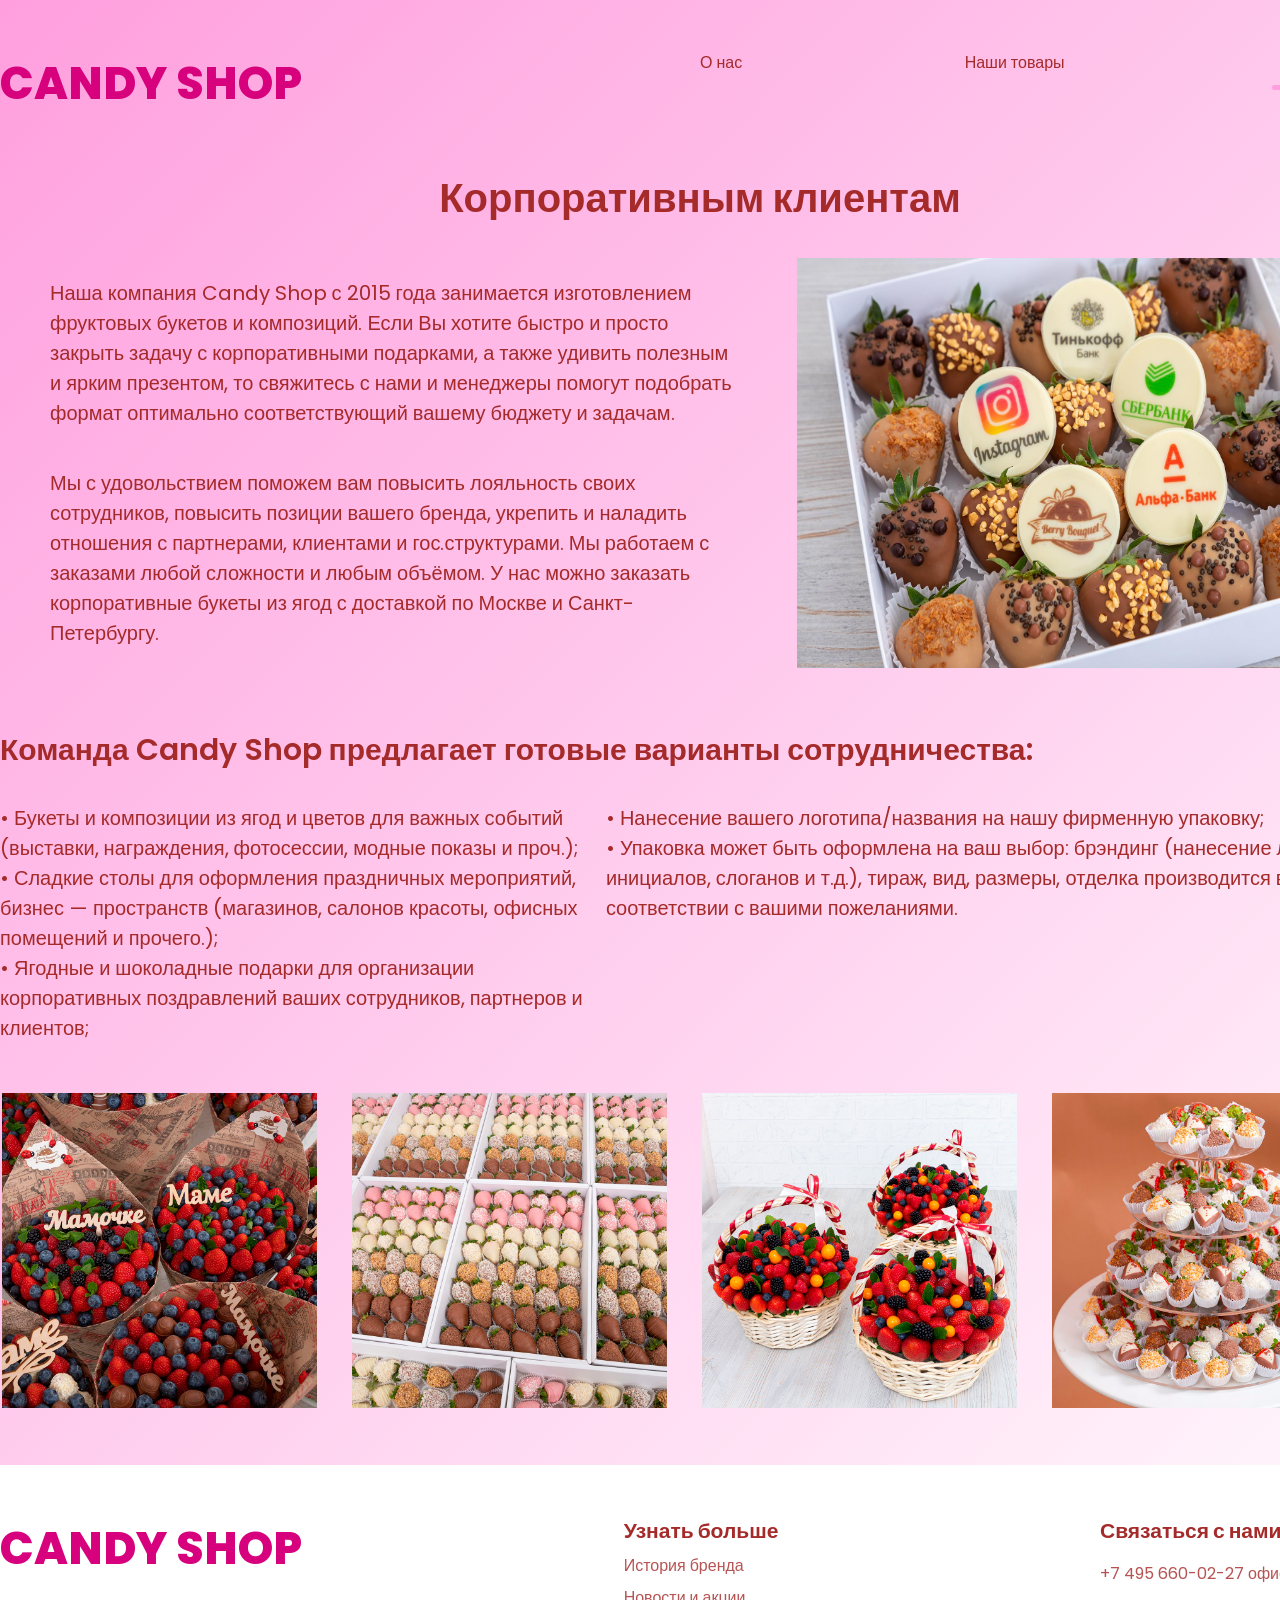
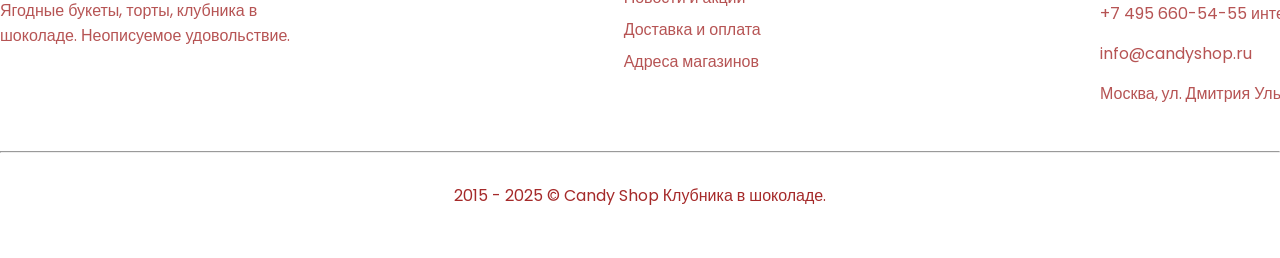
==== commit 68326971: "Update korz.html" ====
--- a/korz.html
+++ b/korz.html
@@ -35,7 +35,7 @@
                         заказами любой сложности и любым объёмом. У нас можно заказать корпоративные букеты из ягод с
                         доставкой по Москве и Санкт-Петербургу.</p>
                 </div>
-                <img src="img/korp.jpg" alt="">
+                <img src="korp.jpg" alt="">
             </div>
         </div>
 
@@ -61,16 +61,16 @@
         <div class="container iz">
             <div class="izob">
                 <div class="q1">
-                    <img src="img/11.jpg" alt="">
+                    <img src="11.jpg" alt="">
                 </div>
                 <div class="q2">
-                    <img src="img/13.jpg" alt="">
+                    <img src="13.jpg" alt="">
                 </div>
                 <div class="q3">
-                    <img src="img/12.jpg" alt="">
+                    <img src="12.jpg" alt="">
                 </div>
                 <div class="q4">
-                    <img src="img/14.jpg" alt="">
+                    <img src="14.jpg" alt="">
                 </div>
 
             </div>
